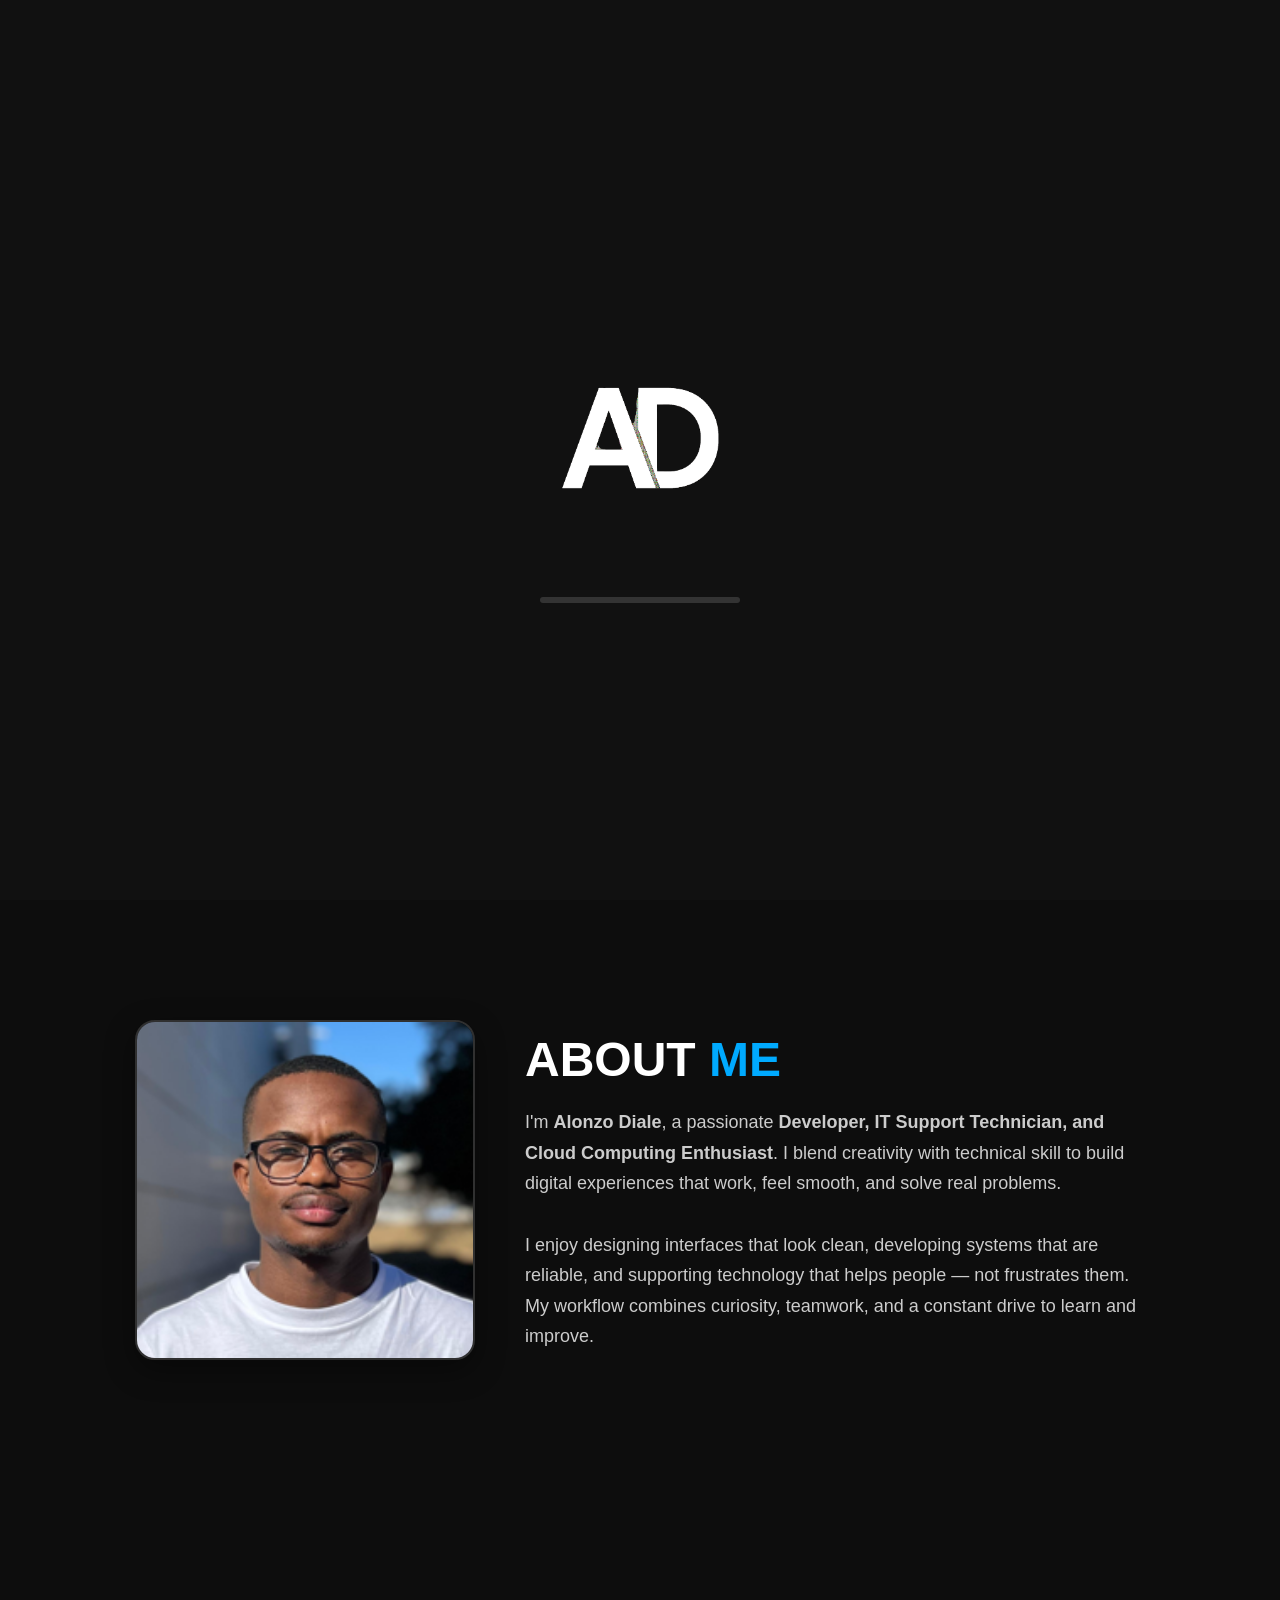
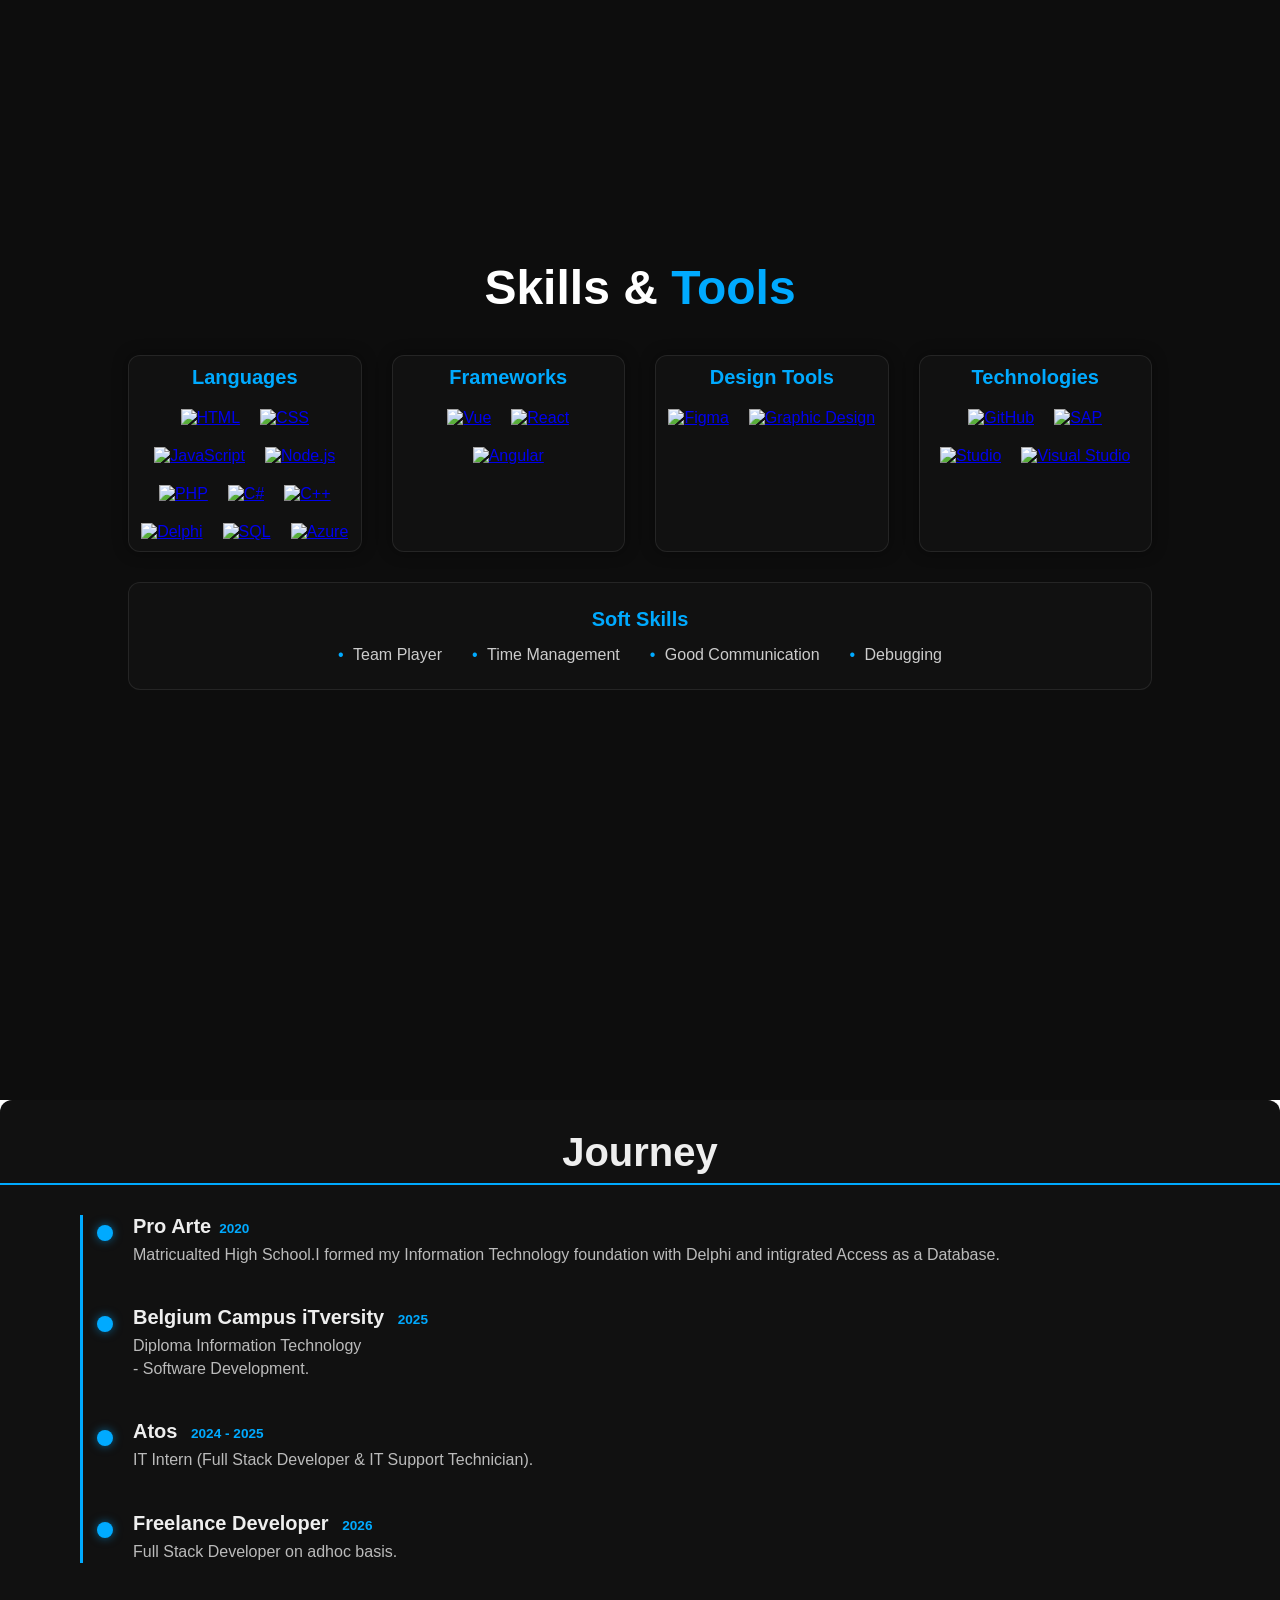
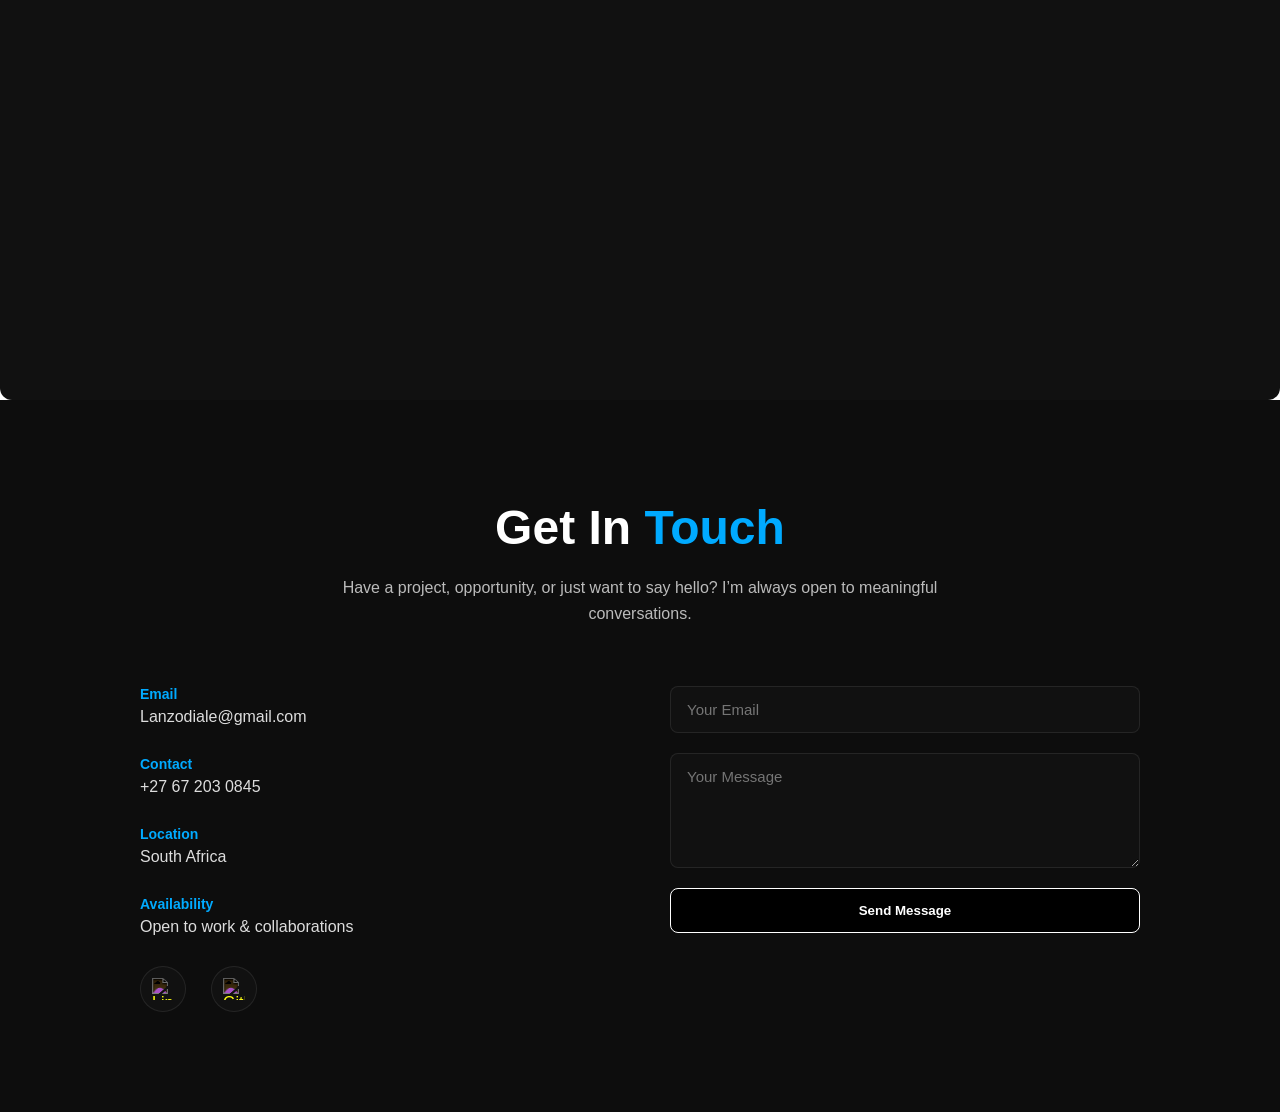
==== Index.html @ 967cef96 "Add files via upload" ====
<!DOCTYPE html>
<html lang="en">
<head>
  <meta charset="UTF-8" />
  <meta name="viewport" content="width=device-width, initial-scale=1.0" />
  <title>Alonzo Diale – Portfolio</title>
  <link rel="stylesheet" href="style.css" />
</head>

<body>
  <!-- Preloader -->
  <div class="preloader">
    <div class="loader-content">
      <a href="#" class="preloader-logo">
        <img src="assets/AD2.png" alt="AD Logo" />
      </a>
      <div class="progress-bar">
        <div class="progress"></div>
      </div>
    </div>
  </div>

  <!-- Navigation -->
  <nav class="navbar">
    <div class="logo">
      <img src="assets/AD2.png" alt="AD Logo" />
    </div>

    <ul class="nav-links">
      <li><a href="#about">ABOUT</a></li>
      <li><a href="#skills">SKILLS & TOOLS</a></li>
      <li><a href="#education">JOURNEY</a></li>
      <li><a href="#contact">CONTACT</a></li>
      <li>
        <a 
          href="assets/Alonzo_Diale__CV_.pdf" 
          download 
          class="btn-resume"
        >
          RESUME
        </a>
      </li>
    </ul>
  </nav>

  <!-- Hero Section -->
  <section class="hero">
    <div class="hero-bg"></div>

    <div class="hero-content">
      <h1 class="hero-title">
        DEVELOPER <span>IT SUPPORT</span><br>
        AND <span>CLOUD COMPUTING.</span>
      </h1>

      <p class="hero-description">
        A designer who codes and a developer who designs. I create
        experiences that feel alive — combining creativity, technical skill,
        and cloud-powered reliability.
      </p>

      <p class="hero-subtitle">MOVE PEOPLE, NOT JUST SCREENS.</p>

      <div class="hero-buttons">
        <a 
          href="mailto:Lanzodiale@gmail.com?subject=Collaboration%20Opportunity&body=Hello%20Alonzo%2C%0D%0AI%20would%20like%20to%20collaborate%20with%20you%20on%20a%20project."
          class="btn-collab"
        >
          LET'S COLLABORATE
        </a>

        <a 
          href="mailto:Lanzodiale@gmail.com?subject=Employment%20Opportunity&body=Hello%20Alonzo%2C%0D%0AI%20would%20like%20to%20invite%20you%20for%20an%20interview."
          class="btn-hire"
        >
          HIRE ME
        </a>
      </div>
    </div>
  </section>

  <!--About Section-->
<section id="about" class="about">
  <div class="about-container">

    <!-- Left: Image -->
    <div class="about-image">
      <img src="assets/Profile Picture.png" alt="Alonzo Diale Portrait" />
    </div>

    <!-- Right: Content -->
    <div class="about-content">
      <h2 class="section-title">ABOUT <span>ME</span></h2>

      <p class="about-text">
        I'm <strong>Alonzo Diale</strong>, a passionate 
        <strong>Developer, IT Support Technician, and Cloud Computing Enthusiast</strong>.
        I blend creativity with technical skill to build digital experiences that work,
        feel smooth, and solve real problems.  
        <br><br>
        I enjoy designing interfaces that look clean, developing systems that are
        reliable, and supporting technology that helps people — not frustrates them.
        My workflow combines curiosity, teamwork, and a constant drive to learn
        and improve.
      </p>
    </div> <!-- END about-content -->
  </div> <!-- END about-container -->


</section>
<section id="skills" class="skills">
  <!-- Skills Title -->
      <h2 class="section-title">Skills & <span>Tools</span></h2>

      <!-- Skills Grid -->
      <div class="skills-grid-container">

        <!-- Languages -->
        <div class="skill-box">
          <h3>Languages</h3>
          <div class="skill-icons">
            <a href="#"><img src="https://cdn-icons-png.flaticon.com/512/732/732212.png" alt="HTML"></a>
            <a href="#"><img src="https://cdn-icons-png.flaticon.com/512/732/732190.png" alt="CSS"></a>
            <a href="#"><img src="https://cdn-icons-png.flaticon.com/512/5968/5968292.png" alt="JavaScript"></a>
            <a href="#"><img src="https://cdn-icons-png.flaticon.com/512/919/919825.png" alt="Node.js"></a>
            <a href="#"><img src="https://cdn-icons-png.flaticon.com/128/919/919830.png" alt="PHP"></a>
            <a href="#"><img src="https://cdn-icons-png.flaticon.com/128/6132/6132221.png" alt="C#"></a>
            <a href="#"><img src="https://cdn-icons-png.flaticon.com/512/919/919841.png" alt="C++"></a>
            <a href="#"><img src="https://cdn-icons-png.flaticon.com/128/5968/5968252.png" alt="Delphi"></a>
            <a href="#"><img src="https://cdn-icons-png.flaticon.com/512/919/919836.png" alt="SQL"></a>
            <a href="#"><img src="https://cdn-icons-png.flaticon.com/128/873/873107.png" alt="Azure"></a>
          </div>
        </div>

        <!-- Frameworks -->
        <div class="skill-box">
          <h3>Frameworks</h3>
          <div class="skill-icons">
            <a href="#"><img src="https://cdn-icons-png.flaticon.com/128/15484/15484278.png" alt="Vue"></a>
            <a href="#"><img src="https://cdn-icons-png.flaticon.com/128/919/919851.png" alt="React"></a>
            <a href="#"><img src="https://cdn-icons-png.flaticon.com/128/15484/15484402.png" alt="Angular"></a>
          </div>
        </div>

        <!-- Design Tools -->
        <div class="skill-box">
          <h3>Design Tools</h3>
          <div class="skill-icons">
            <a href="#"><img src="https://cdn-icons-png.flaticon.com/512/5968/5968705.png" alt="Figma"></a>
            <a href="#"><img src="https://cdn-icons-png.flaticon.com/128/5968/5968520.png" alt="Graphic Design"></a>
          </div>
        </div>

        <!-- Technologies -->
        <div class="skill-box">
          <h3>Technologies</h3>
          <div class="skill-icons">
            <a href="#"><img src="https://cdn-icons-png.flaticon.com/128/270/270798.png" alt="GitHub"></a>
            <a href="#"><img src="https://cdn-icons-png.flaticon.com/128/882/882701.png" alt="SAP"></a>
            <a href="#"><img src="https://cdn-icons-png.flaticon.com/128/13171/13171655.png" alt="Studio"></a>
            <a href="#"><img src="https://cdn-icons-png.flaticon.com/128/906/906324.png" alt="Visual Studio"></a>
          </div>
        </div>

      </div>

      <!-- Soft Skills -->
      <div class="soft-skills">
        <h3>Soft Skills</h3>
        <ul>
          <li>Team Player</li>
          <li>Time Management</li>
          <li>Good Communication</li>
          <li>Debugging</li>
        </ul>
      </div>
</section>
<section id="education" class="timeline-section">
  <h2 class="education-title">Journey</h2>
  <div class="timeline-container">

    <div class="timeline-item" tabindex="0">
      <div class="timeline-point"></div>
      <div class="timeline-content">
        <h3>Pro Arte<span class="date">2020</span></h3>
        <p>
          Matricualted High School.I formed my Information Technology foundation with Delphi and intigrated Access as a Database. 
        </p>
      </div>
    </div>

    <div class="timeline-item" tabindex="0">
      <div class="timeline-point"></div>
      <div class="timeline-content">
        <h3>Belgium Campus iTversity <span class="date">2025</span></h3>
        <p>
          Diploma Information Technology
        </p>
        <p>
          - Software Development. 
        </p>
      </div>
    </div>

    <div class="timeline-item" tabindex="0">
      <div class="timeline-point"></div>
      <div class="timeline-content">
        <h3>Atos <span class="date">2024 - 2025</span></h3>
        <p>
          IT Intern (Full Stack Developer & IT Support Technician). 
        </p>
      </div>
    </div>

    <div class="timeline-item" tabindex="0">
      <div class="timeline-point"></div>
      <div class="timeline-content">
        <h3>Freelance Developer <span class="date">2026</span></h3>
        <p>
          Full Stack Developer on adhoc basis.
        </p>
      </div>
    </div>

  </div>
</section>


<section id="contact" class="contact-section">
  <h2 class="section-title">Get In <span>Touch</span></h2>

  <p class="contact-subtitle">
    Have a project, opportunity, or just want to say hello?  
    I’m always open to meaningful conversations.
  </p>

  <div class="contact-container">

    <!-- Contact Info -->
    <div class="contact-info">
      <div class="contact-item">
        <span>Email</span>
        <a href="mailto:Lanzodiale@gmail.com">Lanzodiale@gmail.com</a>
      </div>

      <div class="contact-item">
        <span>Contact</span>
        <a href="tel:+27672030845">+27 67 203 0845</a>
      </div>

      <div class="contact-item">
        <span>Location</span>
        <p>South Africa</p>
      </div>

      <div class="contact-item">
        <span>Availability</span>
        <p>Open to work & collaborations</p>
      </div>
     
    <div class="social-links">
      <a href="https://www.linkedin.com/in/alonzo-diale-2197a7250" target="_blank" aria-label="LinkedIn">
        <img src="https://cdn-icons-png.flaticon.com/512/174/174857.png" alt="LinkedIn">
      </a>

      <a href="https://github.com/AJ-Diale/AJ-Diale.git" target="_blank" aria-label="GitHub">
        <img src="https://cdn-icons-png.flaticon.com/512/733/733609.png" alt="GitHub">
      </a>
    </div>
    </div>

    <!-- Contact Form -->
    <form id="my-form" class="contact-form" action="https://formspree.io/f/mbdlnakl" method="POST">
      <input type="email" name="email" placeholder="Your Email" required>
      <textarea name="message" rows="5" placeholder="Your Message" required></textarea>
      <button type="submit">Send Message</button>
      <p id="my-form-status"></p>
    </form>

  </div>

</section>

  <!-- Scripts -->
  <script src="https://unpkg.com/gsap@3/dist/gsap.min.js"></script>
  <script src="https://unpkg.com/gsap@3/dist/ScrollTrigger.min.js"></script>
  <script src="https://unpkg.com/gsap@3/dist/ScrollToPlugin.min.js"></script>
  <script src="script.js"></script>
</body>
</html>
---- style.css ----
* {
  margin: 0;
  padding: 0;
  box-sizing: border-box;
}

html {
  scroll-behavior: smooth;
}

body {
  font-family: 'Poppins', sans-serif;
  background: #111;
  color: #fff;
  overflow: hidden;
  background: url("assets/Website\ Background.png") no-repeat center center fixed;
  background-size: cover;
  overflow: auto;
}

.preloader {
  position: fixed;
  top: 0;
  left: 0;
  width: 100%;
  height: 100%;
  background: #111;
  display: flex;
  align-items: center;
  justify-content: center;
  flex-direction: column;
  z-index: 9999;
}

.preloader-logo img {
  width: 300px;       /* adjust size as needed */
  height: 300px;
  object-fit: contain;
  display: block;
  margin: 0 auto 5px auto; /* center and spacing below */
}

.progress-bar {
  width: 200px;
  height: 6px;
  background: #333;
  border-radius: 3px;
  overflow: hidden;
  margin: 0 auto 5px auto; /* center and spacing below */
}

.progress {
  width: 0%;
  height: 100%;
  background: #00bfff;
  border-radius: 4px;
}

.main {
  opacity: 0;
  visibility: hidden;
  display: flex;
  justify-content: center;
  align-items: center;
  height: 90vh;
}

/* Navbar */
.navbar {
  position: fixed;
  top: 0;
  left: 0;
  width: 100%;
  display: flex;
  justify-content: space-between;
  align-items: center;
  padding: 20px 50px;
  color: #fff;
  z-index: 999;            /* stays above all content */
  backdrop-filter: blur(10px);   /* frosted glass effect */
  background:none; /* slight transparent background */
  border-bottom: 1px solid rgba(255, 255, 255, 0.1); /* subtle line */
  transition: background 0.3s ease;
}


/* Nav links container */
.navbar .nav-links {
  list-style: none;
  display: flex;
  gap: 30px;
  align-items: center;
  transition: transform 0.3s ease;
}

/* Logo image */
.logo img {
  width: 60px;        /* adjust as needed */
  height: 60px;       /* maintain aspect ratio */
  border-radius: 50%; /* optional: circular logo */
  object-fit: cover;  /* ensures the image fits nicely */
  transition: transform 0.3s ease;
}

/* Logo hover effect */
.logo img:hover {
  transform: scale(1.05); /* slight zoom on hover */
}

/* Base link style */
.navbar a {
  color: #fff;
  text-decoration: none;
  font-weight: 600;
  display: inline-block;
  transition: color 0.3s ease, transform 0.3s ease;
}

/* Hover bounce effect */
.nav-links a:hover {
  color: #00bfff;
  transform: translateY(-5px);
}

/* Resume button */
.btn-resume {
  border: 1px solid #fff;
  padding: 5px 10px;
  border-radius: 4px;
  transition:  0.3s ease, color 0.3s ease, transform 0.3s ease;
  background: #000;
}

.btn-resume:hover {
  color: #00bfff;
  transform: translateY(-5px);
}


/* Hero Section */
.hero {
  position: relative;
  width: 100%;
  height: 100vh;
  overflow: hidden;
  color: #fff;
  display: flex;
  align-items: center;
  justify-content: center;
  padding: 0 50px;
}

.hero-bg {
  position: absolute;
  top: 0;
  left: 0;
  width: 100%;
  height: 100%;
  background: url('5080d471-c882-4fe8-b4fb-3ebaa59039b2.png') center/cover no-repeat;
  filter: blur(15px) brightness(0.4);
  z-index: 0;
}

.hero-content {
  position: relative;
  max-width: 900px;
  z-index: 1;
}

.hero-title {
  font-size: 3.9rem;
  line-height: 1.2;
  font-weight: 800;
}

.hero-title span {
  color: #0044ff;
}

.hero-description {
  margin-top: 20px;
  font-size: 1rem;
  max-width: 600px;
}

.hero-subtitle {
  margin-top: 20px;
  font-size: 1.5rem;
  font-weight: bold;
}

.hero-buttons {
  margin-top: 30px;
  display: flex;
  gap: 20px;
}

.hero-buttons a:hover {
  color: #00bfff;
  transform: translateY(-5px);
}

.hero-buttons a {
  padding: 10px 25px;
  border: 1px solid #fff;
  text-decoration: none;
  color: #fff;
  font-weight: 600;
  transition: color 0.3s ease, transform 0.3s ease;
}

.btn-collab {
  background: #000;
}

.btn-hire {
  background: #000;
}

/* Vertical Label */
.vertical-label {
  position: absolute;
  right: 0;
  top: 50%;
  transform: translateY(-50%);
  writing-mode: vertical-rl;
  text-orientation: mixed;
  font-weight: bold;
  background: #fff;
  color: #000;
  padding: 10px;
  z-index: 1;
}

/* ABOUT SECTION */
.about {
  width: 100%;
  height: 100vh;
  padding: 120px 10%;
  background: #0d0d0d;
  color: #fff;
}

.about-container {
  display: flex;
  align-items: center;
  justify-content: center;
  gap: 50px;
  flex-wrap: wrap; /* stays responsive on smaller screens */
}


.about-image img {
  align-items:normal ;
  margin-top: auto;
  width: 340px;
  height: 340px;
  border-radius: 20px;
  border: 2px solid #ffffff25;
  object-fit: cover;
  box-shadow: 0 10px 30px rgba(0,0,0,0.4);
}

.section-title {
  font-size: 48px;
  font-weight: 800;
  margin-bottom: 20px;
}

.section-title span {
  color: #00aaff;
}

.about-text {
  max-width: 620px;
  font-size: 18px;
  color: #ccc;
  line-height: 1.7;
}

.skills {
  width: 100%;
  height: 100vh;
  padding: 60px 10%;
  background: #0d0d0d;
  color: #fff;
  text-align: center;
}

.skills-grid-container {
  display: grid;
  grid-template-columns: repeat(auto-fit, minmax(150px, 1fr));
  gap: 30px;
  margin-top: 40px;
  
}

.skill-box {
  background: #111;
  padding: 10px;
  border-radius: 12px;
  border: 1px solid #ffffff15;
  box-shadow: 0 0 15px rgba(0,0,0,0.4);
  transition: 0.3s ease;
  margin-bottom: -20px;
}

.skill-box:hover {
  transform: translateY(-8px);
  border-color: #00aaff;
}

.skill-box h3 {
  margin-bottom: 20px;
  font-size: 20px;
  font-weight: 600;
  color: #00aaff;
}

.skill-icons {
  display: flex;
  flex-wrap: wrap;
  justify-content: center;
  gap: 20px;
}

.skill-icons img {
  width: 55px;
  height: 55px;
  object-fit: contain;
  transition: 0.3s ease;
  background: none;          /* Remove background */
  border: none;              /* Optional: remove border */
  padding: 0;                /* Optional: remove padding */
  border-radius: 0;          /* Optional: remove rounding */
}

.skill-icons img:hover {
  transform: scale(1.12);
}

/* Soft Skills */
.soft-skills {
  margin-top: 50px;
  background: #111;
  border: 1px solid #ffffff15;
  padding: 25px;
  border-radius: 12px;
}

.soft-skills h3 {
  font-size: 20px;
  color: #00aaff;
  margin-bottom: 15px;
}

.soft-skills:hover {
  transform: translateY(-8px);
  border-color: #00aaff;
}

.soft-skills ul {
  list-style: none;
  display: flex;
  flex-wrap: wrap;
  justify-content: center;
  gap: 30px;
}

.soft-skills li {
  font-size: 16px;
  color: #ccc;
  position: relative;
  padding-left: 15px;
}

.soft-skills li::before {
  content: "•";
  position: absolute;
  left: 0;
  color: #00aaff;
}

.timeline-section {
  padding-top: 30px;
  align-items: center;
  justify-content: center;
  width: 100%;
  height: 100vh;
  font-family: 'Poppins', sans-serif;
  color: #eee;
  background: #111;
  border-radius: 12px;
}

.education-title{
  align-items: center;
  justify-content: center;
  margin-top: 0;
  font-size: 48px;
  font-weight: 800;
  margin-bottom: 60px;
  text-align: center;
  margin-left: 50px auto;
}

.timeline-section h2 {
  font-size: 2.5rem;
  margin-bottom: 30px;
  margin-left: 50x;
  border-bottom: 2px solid #00aaff;
  padding-bottom: 8px;
}

.timeline-container {
  align-items: center;
  margin-left: 80px;
  flex-wrap: wrap;
  padding-left: 30px;
  border-left: 3px solid #00aaff;
}

.timeline-item {
  position: relative;
  margin-bottom: 40px;
  padding-left: 20px;
  cursor: pointer;
  transition: background-color 0.3s ease;
  outline: none;
}

.timeline-item:hover,
.timeline-item:focus,
.timeline-item.active {
  background-color: #00aaff22;
  border-radius: 8px;
}

.timeline-point {
  position: absolute;
  left: -16px;
  top: 10px;
  width: 16px;
  height: 16px;
  background-color: #00aaff;
  border-radius: 50%;
  box-shadow: 0 0 10px #00aaff88;
  transition: transform 0.3s ease;
}

.timeline-item.active .timeline-point {
  transform: scale(1.5);
  box-shadow: 0 0 20px #00aaffcc;
}

.timeline-content h3 {
  margin: 0 0 6px 0;
  font-weight: 700;
  font-size: 1.25rem;
}

.timeline-content .date {
  font-size: 0.85rem;
  color: #00aaff;
  margin-left: 8px;
  font-weight: 600;
}

.timeline-content p {
  font-size: 1rem;
  color: #bbb;
  line-height: 1.4;
}

/* CONTACT SECTION */
.contact-section {
  width: 100%;
  padding: 100px 10%;
  background: #0d0d0d;
  text-align: center;
}

.contact-subtitle {
  max-width: 600px;
  margin: 15px auto 60px;
  font-size: 16px;
  color: #bbb;
  line-height: 1.6;
}

.contact-container {
  display: grid;
  grid-template-columns: 1fr 1fr;
  gap: 60px;
  max-width: 1000px;
  margin: 0 auto;
}

/* Contact Info */
.contact-info {
  text-align: left;
}

.contact-item {
  margin-bottom: 30px;
}

.contact-item span {
  display: block;
  font-size: 14px;
  color: #00aaff;
  margin-bottom: 6px;
  font-weight: 600;
}

.contact-item a,
.contact-item p {
  font-size: 16px;
  color: #ddd;
  text-decoration: none;
}

/* Contact Form */
.contact-form {
  display: flex;
  flex-direction: column;
  gap: 20px;
}

.contact-form input,
.contact-form textarea {
  background: #111;
  border: 1px solid #ffffff15;
  padding: 14px 16px;
  border-radius: 8px;
  color: #fff;
  font-family: inherit;
  font-size: 15px;
  transition: border 0.3s ease;
}

.contact-form input:focus,
.contact-form textarea:focus {
  outline: none;
  border-color: #00aaff;
}

.contact-form button {
  background: #000;
  border: 1px solid #fff;
  padding: 14px;
  border-radius: 8px;
  color: #fff;
  font-weight: 600;
  cursor: pointer;
  transition: transform 0.3s ease, color 0.3s ease;
}

.contact-form button:hover {
  color: #00aaff;
  transform: translateY(-4px);
}

/* Responsive */
@media (max-width: 768px) {
  .contact-container {
    grid-template-columns: 1fr;
  }

  .contact-info {
    text-align: center;
  }
}

/* SOCIAL ICONS */
.social-links {
  margin-top: 20px;

  display: flex;
  justify-content: left;
  gap: 25px;
}

.social-links a {
  width: 46px;
  height: 46px;
  display: flex;
  align-items: center;
  justify-content: center;
  border-radius: 50%;
  background: #111;
  border: 1px solid #ffffff15;
  transition: transform 0.3s ease, box-shadow 0.3s ease;
}

.social-links img {
  width: 22px;
  height: 22px;
  filter: invert(1);
}

/* Hover effect */
.social-links a:hover {
  transform: translateY(-6px);
  box-shadow: 0 0 20px #00aaff88;
  border-color: #00aaff;
}
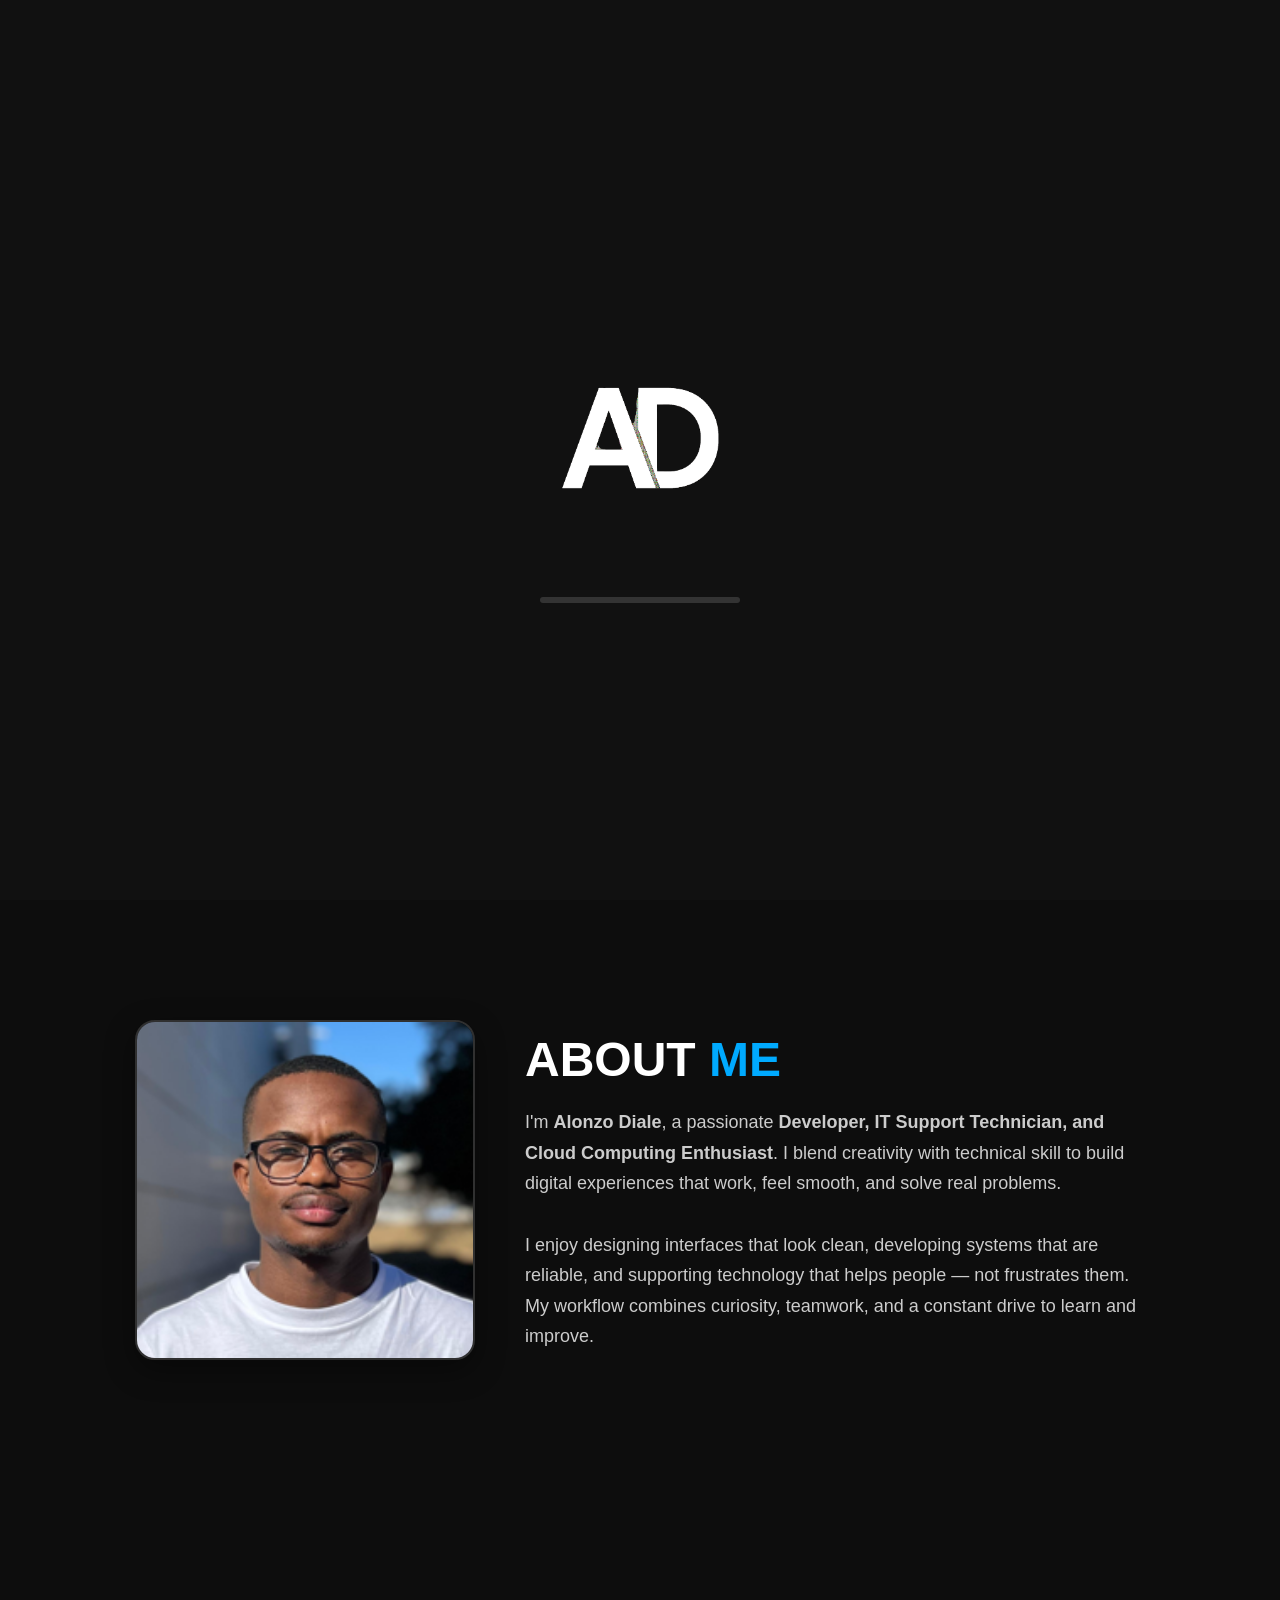
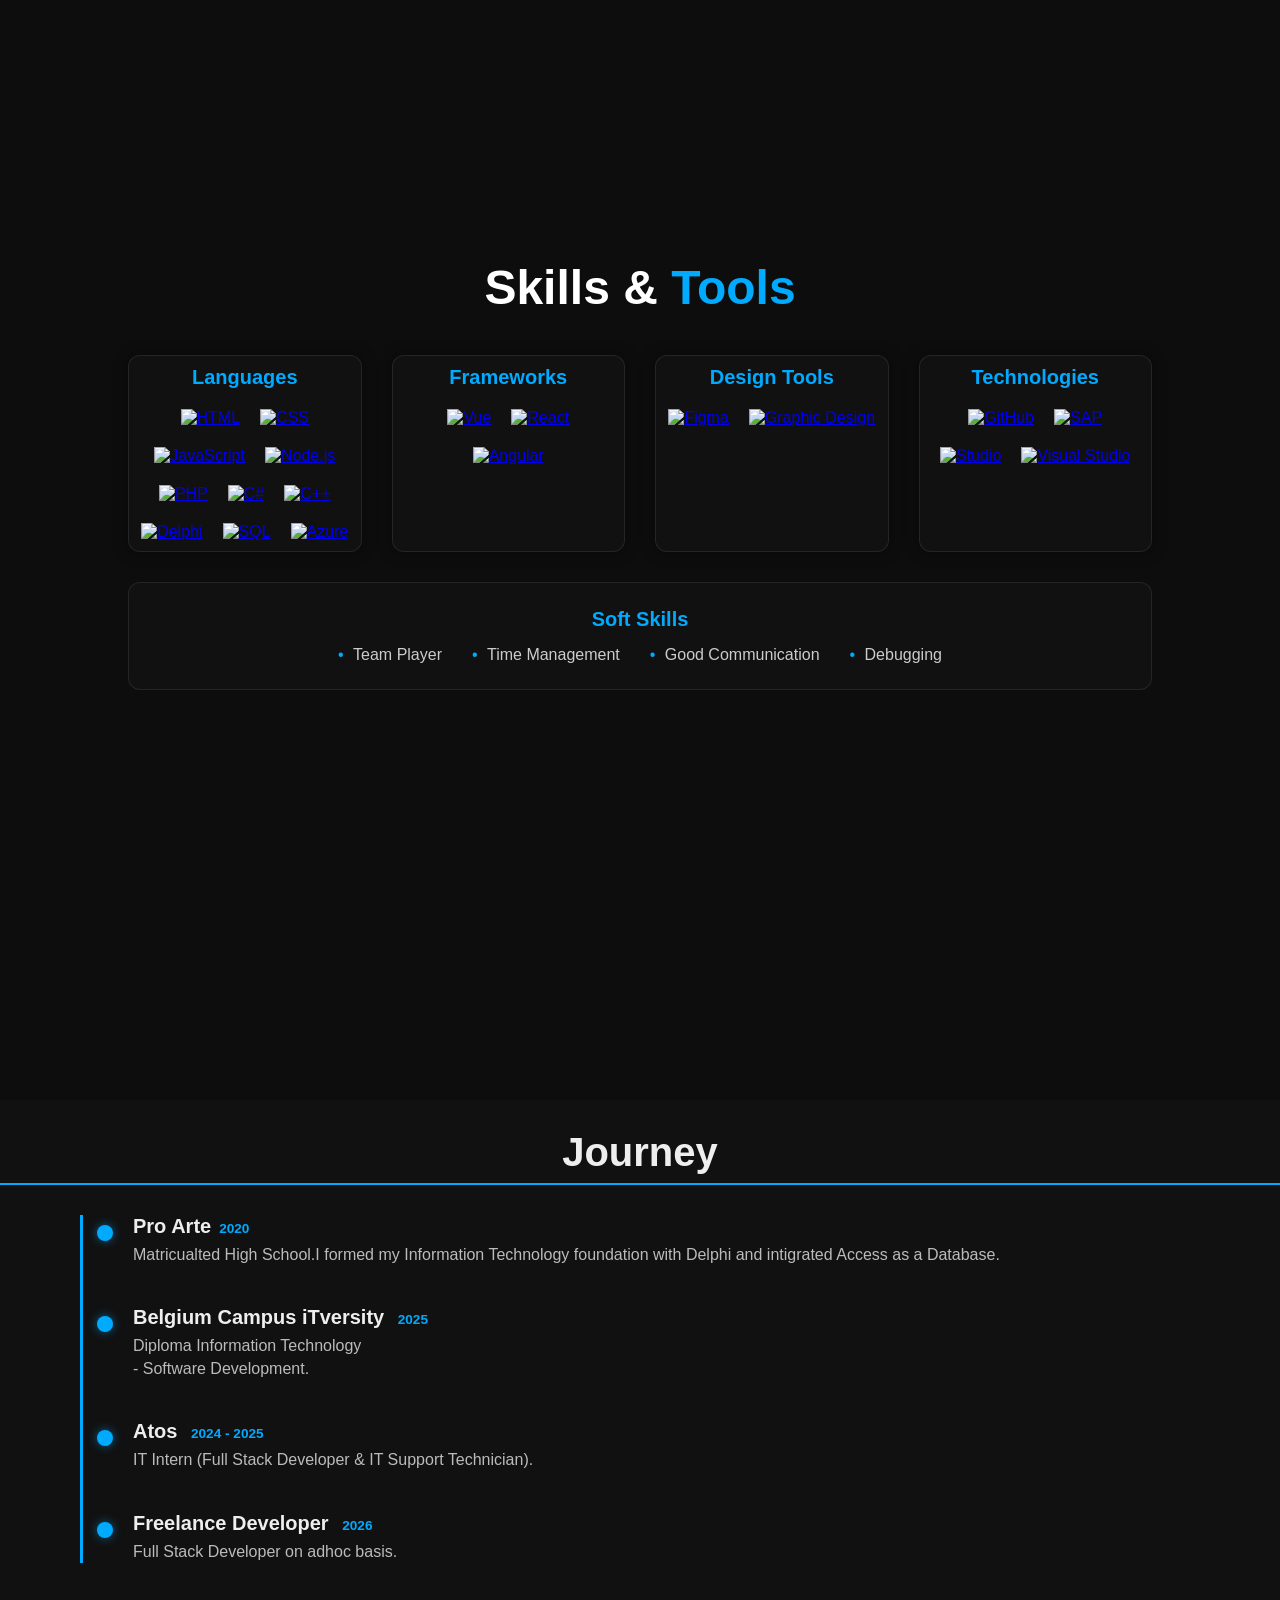
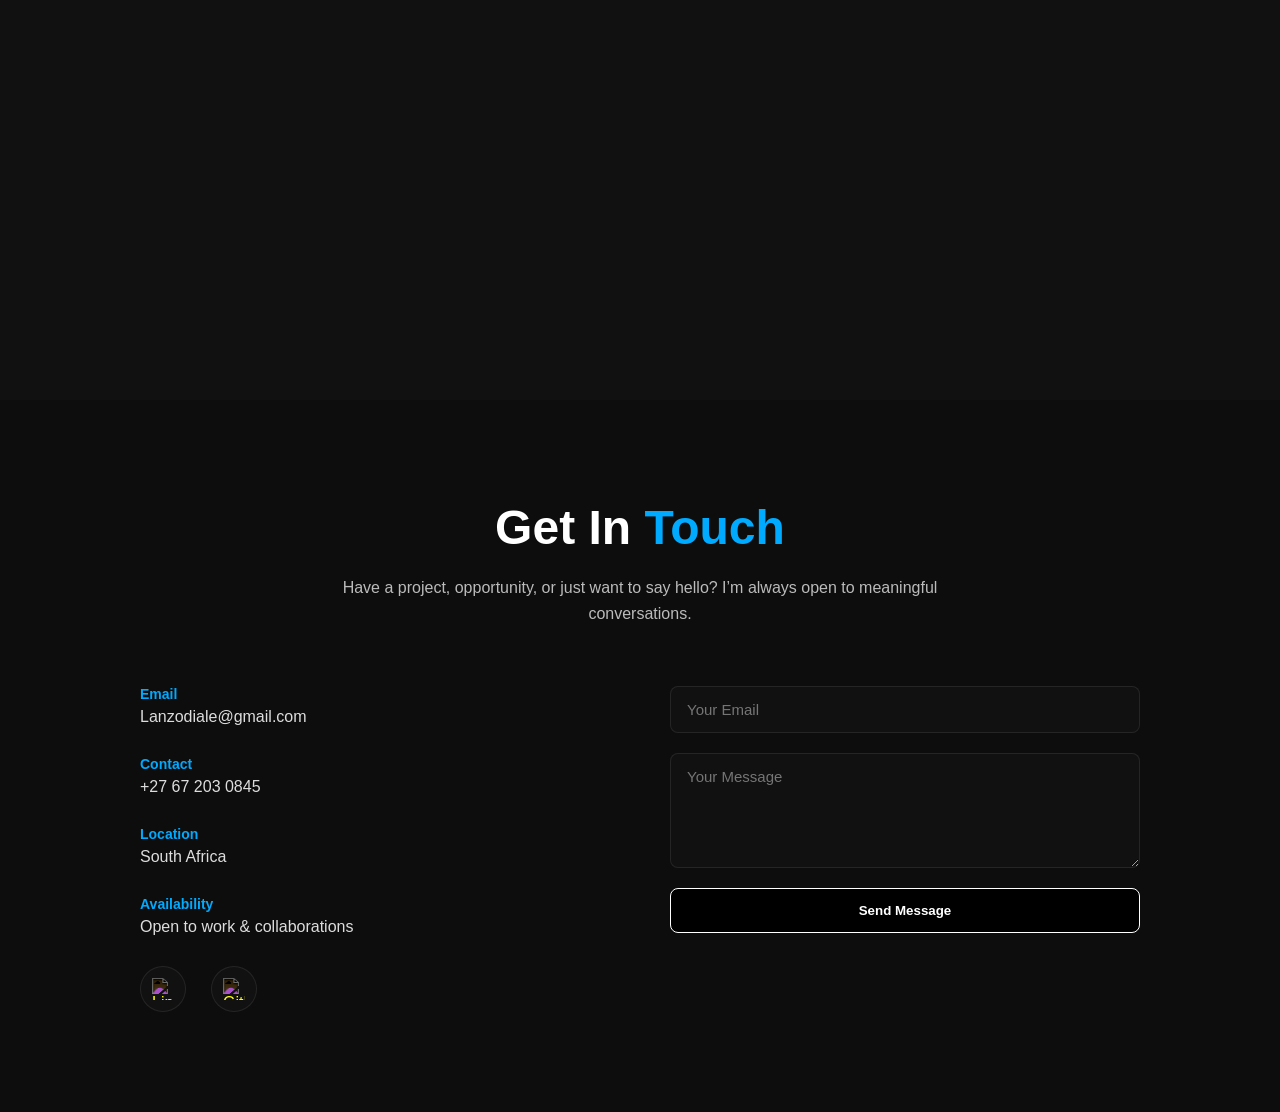
==== commit 029e04e3: "Add files via upload HTML Update for files" ====
--- a/Index.html
+++ b/Index.html
@@ -25,6 +25,11 @@
     <div class="logo">
       <img src="assets/AD2.png" alt="AD Logo" />
     </div>
+    <div class="hamburger" id="hamburger">
+      <span></span>
+      <span></span>
+      <span></span>
+    </div>
 
     <ul class="nav-links">
       <li><a href="#about">ABOUT</a></li>
@@ -33,7 +38,7 @@
       <li><a href="#contact">CONTACT</a></li>
       <li>
         <a 
-          href="assets/Alonzo_Diale__CV_.pdf" 
+          href="assets/Alonzo Diale CV 2026.pdf" 
           download 
           class="btn-resume"
         >
--- a/style.css
+++ b/style.css
@@ -390,7 +390,6 @@
   font-family: 'Poppins', sans-serif;
   color: #eee;
   background: #111;
-  border-radius: 12px;
 }
 
 .education-title{
@@ -605,3 +604,185 @@
   box-shadow: 0 0 20px #00aaff88;
   border-color: #00aaff;
 }
+
+/* ===========================
+   MOBILE RESPONSIVE FIXES
+   =========================== */
+
+/* Hamburger icon styling */
+.hamburger {
+  display: none; /* hidden by default */
+  flex-direction: column;
+  justify-content: space-around;
+  width: 28px;
+  height: 22px;
+  cursor: pointer;
+  z-index: 1000;
+}
+
+.hamburger span {
+  display: block;
+  height: 3px;
+  width: 100%;
+  background: #fff;
+  border-radius: 2px;
+  transition: all 0.3s ease;
+}
+
+/* Show hamburger only on mobile */
+@media (max-width: 768px) {
+  .hamburger {
+    display: flex;
+  }
+
+  .navbar {
+    padding: 20px; /* reduce horizontal padding */
+  }
+
+  /* Hide nav-links by default */
+  .nav-links {
+    display: none;
+    position: fixed;
+    top: 70px; /* below navbar */
+    right: 0;
+    background: #111;
+    width: 70vw;
+    height: 100vh;
+    flex-direction: column;
+    padding: 30px 20px;
+    gap: 30px;
+    box-shadow: -5px 0 10px rgba(0,0,0,0.6);
+    border-left: 2px solid #00aaff;
+    transition: transform 0.3s ease;
+    transform: translateX(100%);
+    z-index: 999;
+  }
+
+  /* When nav active, slide in */
+  .nav-links.active {
+    display: flex;
+    transform: translateX(0);
+  }
+
+  /* Style nav links vertically */
+  .nav-links li {
+    font-size: 1.2rem;
+  }
+
+  /* GLOBAL */
+  body {
+    overflow-x: hidden;
+  }
+
+  section {
+    height: auto !important;
+    min-height: 100vh;
+  }
+  /* HERO */
+  .hero {
+    text-align: center;
+    min-height: calc(100vh - 80px);
+    padding-top: 80px;
+  }
+
+  .hero-title {
+    font-size: clamp(1rem, 13vw, 3.9rem);
+    line-height: 1.2;
+  }
+
+  .hero-description {
+    font-size: 0.95rem;
+    margin: 20px auto;
+  }
+
+  .hero-subtitle {
+    font-size: 1rem;
+  }
+
+  .hero-buttons {
+    flex-direction: column;
+    gap: 14px;
+  }
+
+  .hero-buttons a {
+    width: 100%;
+  }
+
+  /* ABOUT */
+  .about {
+    padding: 0;
+  }
+
+  .about-container {
+    flex-direction: column;
+    text-align: center;
+  }
+
+  .about-image img {
+    width: 260px;
+    height: 260px;
+  }
+
+  .section-title {
+    font-size: 32px;
+  }
+
+  .about-text {
+    font-size: 16px;
+  }
+
+  /* SKILLS */
+  .skills {
+    padding: 80px 20px;
+    height: auto;
+  }
+
+  .skills-grid-container {
+    grid-template-columns: 1fr;
+  }
+
+  .skill-icons img {
+    width: 42px;
+    height: 42px;
+  }
+
+  /* TIMELINE */
+  .timeline-section {
+    padding: 80px 20px;
+    height: auto;
+  }
+
+  .timeline-container {
+    margin-left: 0;
+    padding-left: 20px;
+  }
+
+  /* CONTACT */
+  .contact-section {
+    padding: 80px 20px;
+  }
+
+  .contact-container {
+    grid-template-columns: 1fr;
+  }
+
+  .contact-info {
+    text-align: center;
+  }
+
+  .social-links {
+    justify-content: center;
+  }
+}
+
+.hamburger.open span:nth-child(1) {
+  transform: rotate(45deg) translate(5px, 5px);
+}
+
+.hamburger.open span:nth-child(2) {
+  opacity: 0;
+}
+
+.hamburger.open span:nth-child(3) {
+  transform: rotate(-45deg) translate(5px, -5px);
+}
